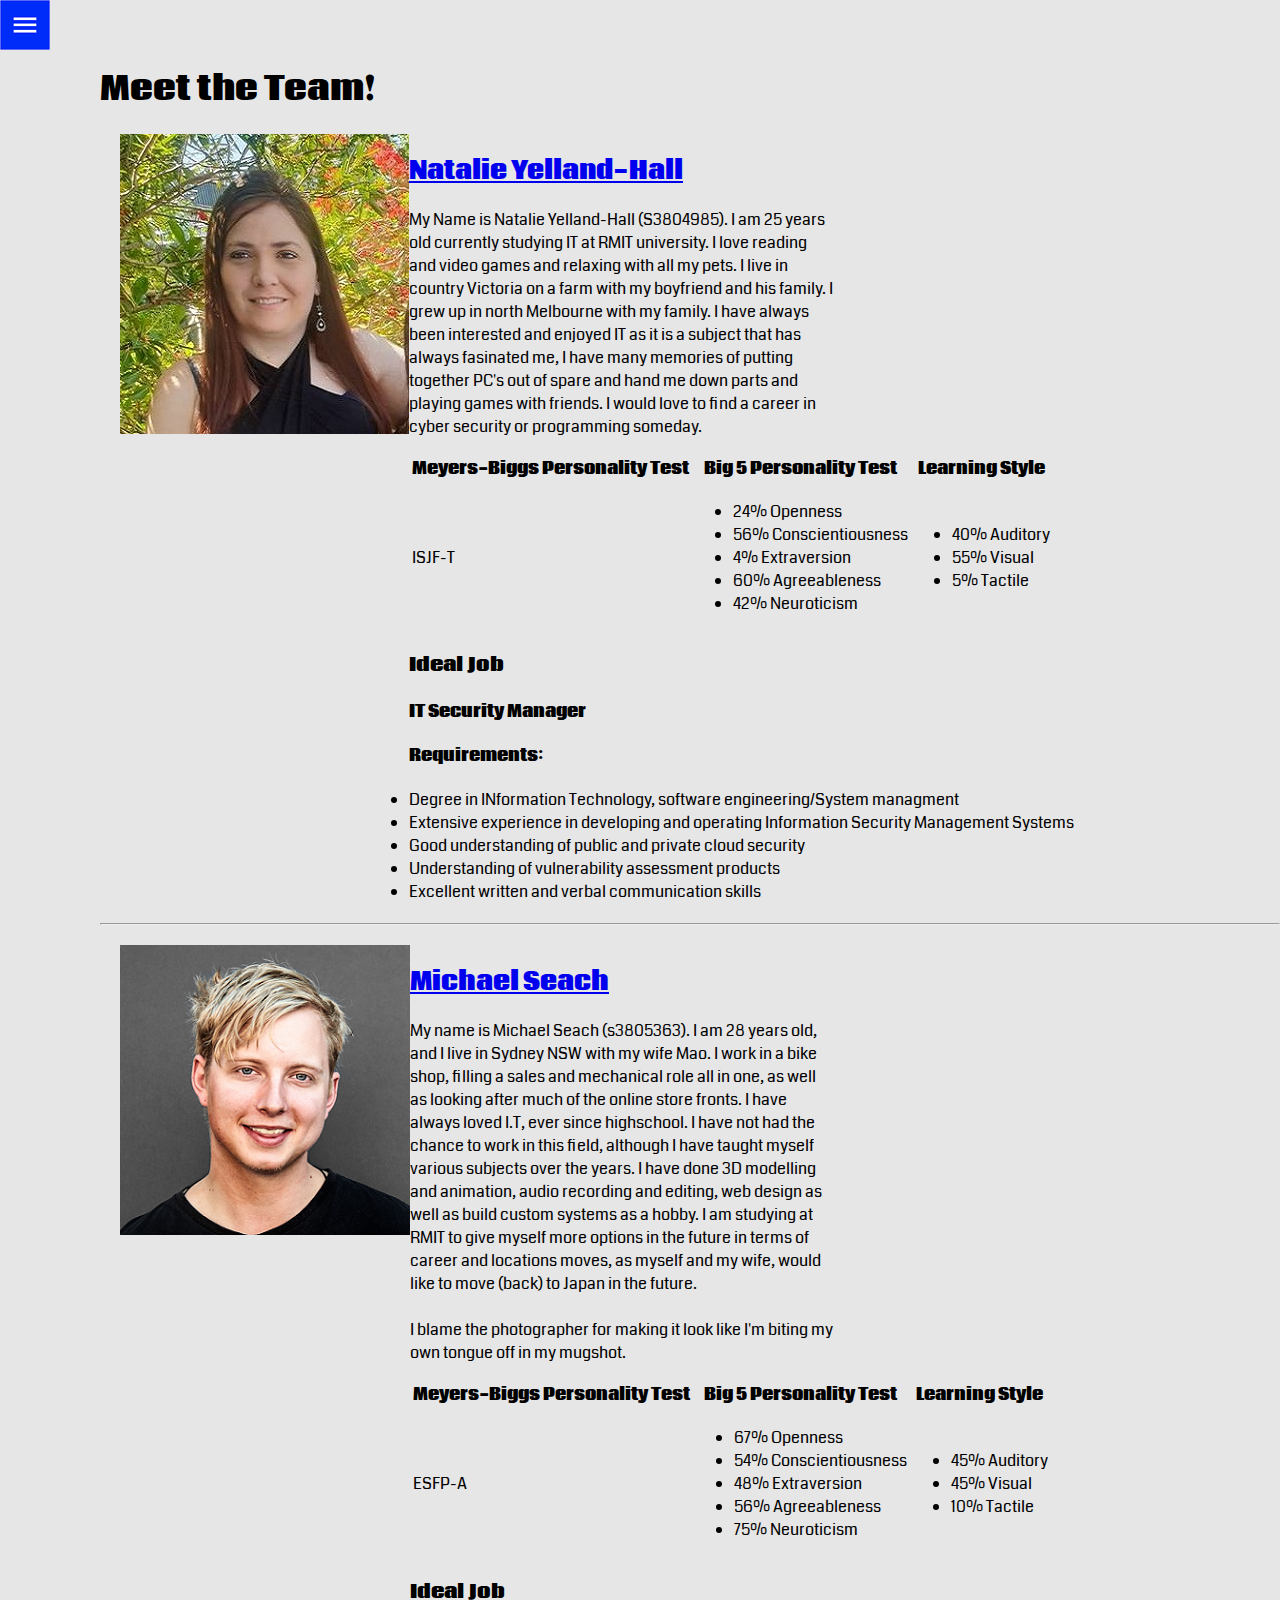
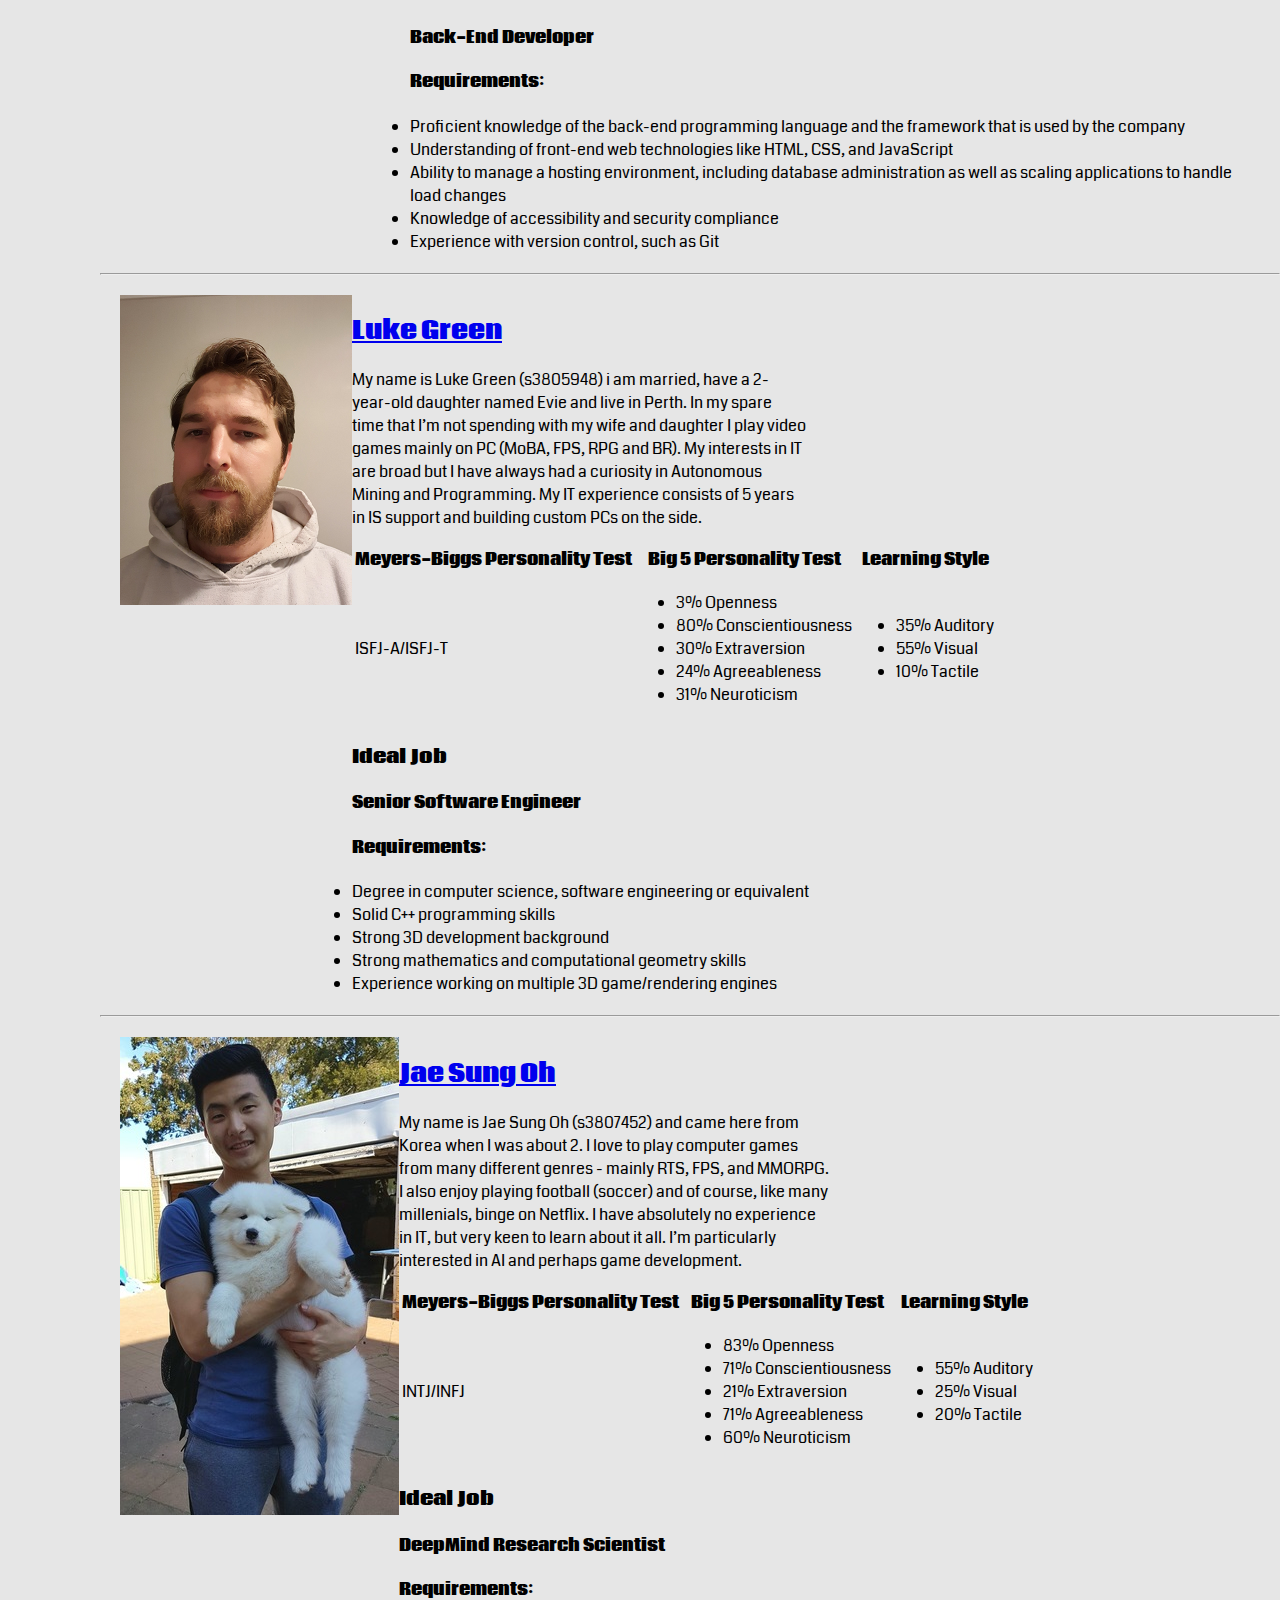
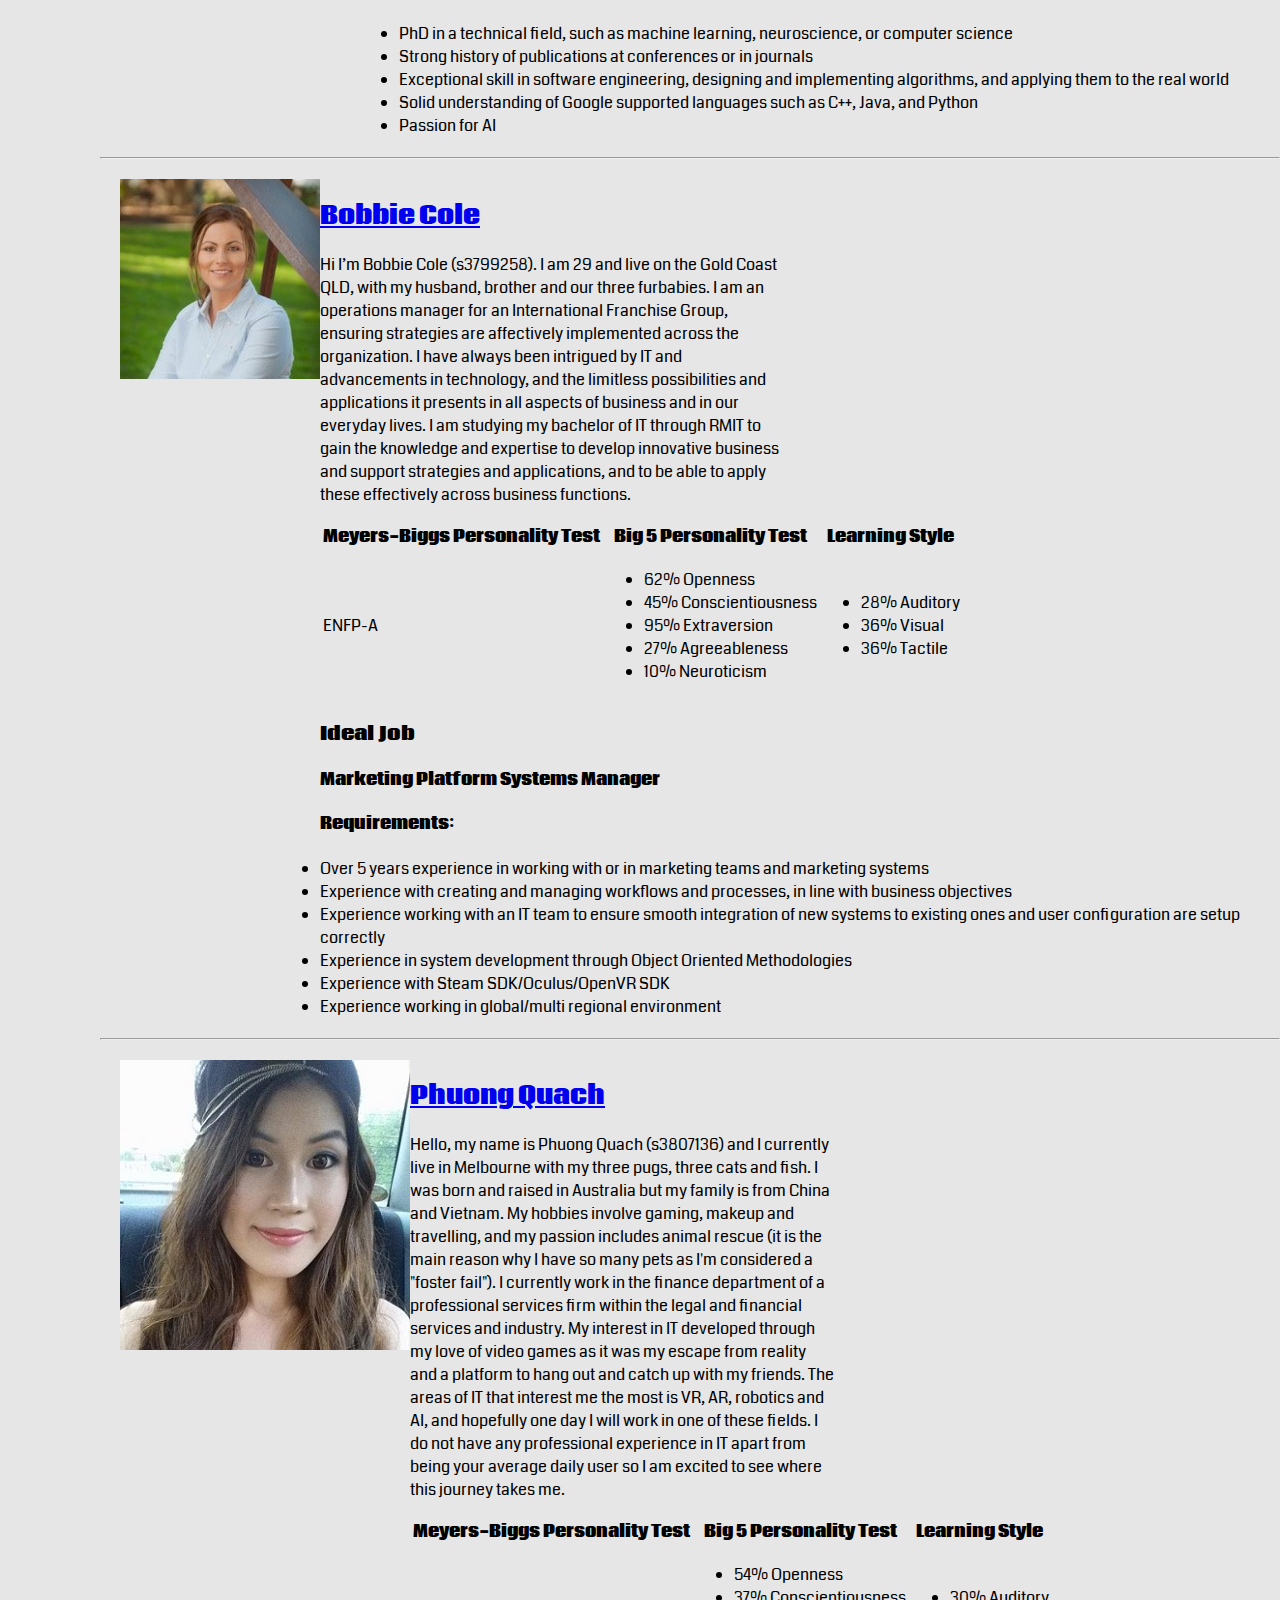
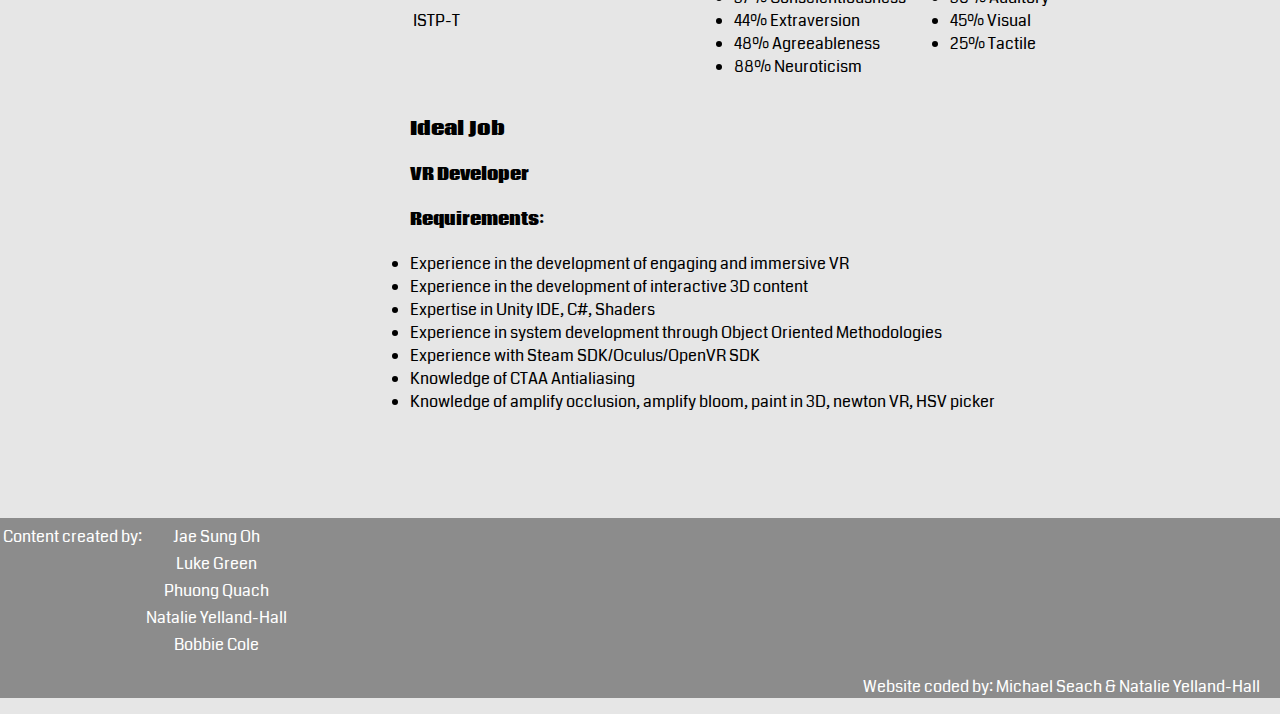
==== about.html @ 6aa6fb8b "Update about.html" ====
﻿<!DOCTYPE HTML>
<html lang="en-au">
<head>
<script src="rsc/script.js"></script>
<link rel="stylesheet" href="rsc/style.css">
<title>About Us</title>
</head>
<body>
<div id="mySidenav" class="sidenav"><!--NavBar-->
  <a href="javascript:void(0)" class="closebtn" onclick="closeNav()">&times;</a>
  <a href="index.html"><img src="img/home.png"></a>
  <a href="about.html">About Us</a>
  <a href="project_idea.html">Project Idea</a>
  <a href="personalitytest.html">Personalities</a>
  <a href="#">Contact</a>
</div>

<span onclick="openNav()" style="float: left"><img src="img/open.png" alt="menu button"></span>
<br>
<br>

<div style="margin-left:100px">
<h1 id="topHeading">Meet the Team!</h1>
<div class="aboutPeopleBox"> <!--Natalie-->
<div id="left">
<img src="img/natalie.png" alt="mugshot of a cactus">
</div>
<div id="right">
<h2 class="names"><a href="https://natalieyh.github.io/NatalieYH/">Natalie Yelland-Hall</a></h2>
<p class="aboutUs" style="width:50%">
My Name is Natalie Yelland-Hall (S3804985). I am 25 years old currently 
studying IT at RMIT university. I love reading and video games and
relaxing with all my pets. I live in country Victoria on a farm with my 
boyfriend and his family. I grew up in north Melbourne with my 
family. I have always been interested and enjoyed IT as it is a subject 
that has always fasinated me, I have many memories of putting 
together PC's out of spare and hand me down parts and playing games with 
friends. I would love to find a career in cyber security or
programming someday.
</p>
<table>
<tr>
<th>Meyers-Biggs Personality Test</th>
<th>Big 5 Personality Test</th>
<th>Learning Style</th>
</tr>
<tr>
<td>ISJF-T</td>
<td>
<ul>
<li>24% Openness</li>
<li>56% Conscientiousness</li>
<li>4% Extraversion</li>
<li>60% Agreeableness</li>
<li>42% Neuroticism</li>
</ul>
</td>
<td>
<ul>
<li>40% Auditory</li>
<li>55% Visual</li>
<li>5% Tactile</li>
</ul>
</td>
</tr>
</table>
<h3>Ideal Job</h3>
<h4>IT Security Manager</h3>
<h4>Requirements:</h4>
<li>Degree in INformation Technology, software engineering/System managment</li>
<li>Extensive experience in developing and operating Information Security Management Systems</li>
<li>Good understanding of public and private cloud security</li>
<li>Understanding of vulnerability assessment products</li>
<li>Excellent written and verbal communication skills</li>
</div>
</div>
<hr>
<div class="aboutPeopleBox"> <!--Michael-->
<div id="left">
<img src="img/michael.png" alt="mugshot of a cactus">
</div>
<div id="right">
<a href="https://cry515.github.io/">
<h2 class="names">Michael Seach</h2>
</a>
<p class="aboutUs" style="width:50%">
My name is Michael Seach (s3805363). I am 28 years old, and I live in Sydney NSW
with my wife Mao. I work in a bike shop, filling a sales and mechanical role all
in one, as well as looking after much of the online store fronts. I have always loved
I.T, ever since highschool. I have not had the chance to work in this field, although
I have taught myself various subjects over the years. I have done 3D modelling and 
animation, audio recording and editing, web design as well as build custom systems as
a hobby. I am studying at RMIT to give myself more options in the future in terms of 
career and locations moves, as myself and my wife, would like to move (back) to Japan
in the future.
<br>
<br>
I blame the photographer for making it look like I'm biting my own tongue off in my 
mugshot.
</p>
<table>
<tr>
<th>Meyers-Biggs Personality Test</th>
<th>Big 5 Personality Test</th>
<th>Learning Style</th>
</tr>
<tr>
<td>ESFP-A</td>
<td>
<ul>
<li>67% Openness</li>
<li>54% Conscientiousness</li>
<li>48% Extraversion</li>
<li>56% Agreeableness</li>
<li>75% Neuroticism</li>
</ul>
</td>
<td>
<ul>
<li>45% Auditory</li>
<li>45% Visual</li>
<li>10% Tactile</li>
</ul>
</td>
</tr>
</table>
<h3>Ideal Job</h3>
<h4>Back-End Developer</h3>
<h4>Requirements:</h4>
<li>Proficient knowledge of the back-end programming language and the framework that is used by the company</li>
<li>Understanding of front-end web technologies like HTML, CSS, and JavaScript</li>
<li>Ability to manage a hosting environment, including database administration as well as scaling applications to handle load changes</li>
<li>Knowledge of accessibility and security compliance</li>
<li>Experience with version control, such as Git</li>
</div>
</div>
<hr>
<div class="aboutPeopleBox"> <!--Luke-->
<div id="left">
<img src="img/luke.png" alt="mugshot of a cactus">
</div>
<div id="right">
<a href="https://lukegreen88.github.io/A1/">
<h2 class="names">Luke Green</h2>
</a>
<p class="aboutUs" style="width:50%">
My name is Luke Green (s3805948) i am married, have a 2-year-old daughter named Evie and live in Perth. 
In my spare time that I’m not spending with my wife and daughter I play video games mainly on PC (MoBA, FPS, RPG and BR).
My interests in IT are broad but I have always had a curiosity in Autonomous Mining and Programming. 
My IT experience consists of 5 years in IS support and building custom PCs on the side.

</p>
<table>
<tr>
<th>Meyers-Biggs Personality Test</th>
<th>Big 5 Personality Test</th>
<th>Learning Style</th>
</tr>
<tr>
<td>ISFJ-A/ISFJ-T</td>
<td>
<ul>
<li>3% Openness</li>
<li>80% Conscientiousness</li>
<li>30% Extraversion</li>
<li>24% Agreeableness</li>
<li>31% Neuroticism</li>
</ul>
</td>
<td>
<ul>
<li>35% Auditory</li>
<li>55% Visual</li>
<li>10% Tactile</li>
</ul>
</td>
</tr>
</table>
<h3>Ideal Job</h3>
<h4>Senior Software Engineer</h3>
<h4>Requirements:</h4>
<li>Degree in computer science, software engineering or equivalent</li>
<li>Solid C++ programming skills</li>
<li>Strong 3D development background</li>
<li>Strong mathematics and computational geometry skills</li>
<li>Experience working on multiple 3D game/rendering engines</li>
</div>
</div>
<hr>
<div class="aboutPeopleBox"><!--Jae -->
<div id="left">
<img src="img/jae.jpg" alt="mugshot of a Jae">
</div>
<div id="right">
<a href="https://doloresanalysis.github.io/demoassignment1/#">
<h2 class="names">Jae Sung Oh</h2>
</a>
<p class="aboutUs" style="width:50%">
My name is Jae Sung Oh (s3807452) and came here from Korea when I was about 2. 
I love to play computer games from many different genres - mainly RTS, FPS, and MMORPG.
I also enjoy playing football (soccer) and of course, like many millenials, binge on Netflix. 
I have absolutely no experience in IT, but very keen to learn about it all. 
I’m particularly interested in AI and perhaps game development. 
</p>
<table>
<tr>
<th>Meyers-Biggs Personality Test</th>
<th>Big 5 Personality Test</th>
<th>Learning Style</th>
</tr>
<tr>
<td>INTJ/INFJ</td>
<td>
<ul>
<li>83% Openness</li>
<li>71% Conscientiousness</li>
<li>21% Extraversion</li>
<li>71% Agreeableness</li>
<li>60% Neuroticism</li>
</ul>
</td>
<td>
<ul>
<li>55% Auditory</li>
<li>25% Visual</li>
<li>20% Tactile</li>
</ul>
</td>
</tr>
</table>
<h3>Ideal Job</h3>
<h4>DeepMind Research Scientist </h3>
<h4>Requirements:</h4>
<li>PhD in a technical field, such as machine learning, neuroscience, or computer science</li>
<li>Strong history of publications at conferences or in journals</li>
<li>Exceptional skill in software engineering, designing and implementing algorithms, and applying them to the real world</li>
<li>Solid understanding of Google supported languages such as C++, Java, and Python</li>
<li>Passion for AI</li>
</div>
</div>
<hr>
<div class="aboutPeopleBox"> <!--Bobbie -->
<div id="left">
<img src="img/Bobbie.jpg" alt="mugshot of a Bobbie">
</div>
<div id="right">
<a href="https://bobbiecole.github.io/Bobbie-Cole/">
<h2 class="names">Bobbie Cole</h2>
</a>
<p class="aboutUs" style="width:50%">
Hi I’m Bobbie Cole (s3799258). I am 29 and live on the Gold Coast QLD, with my husband,
 brother and our three furbabies. I am an operations manager for an International Franchise Group, 
 ensuring strategies are affectively implemented across the organization. I have always been 
 intrigued by IT and advancements in technology, and the limitless possibilities and applications 
 it presents in all aspects of business and in our everyday lives. I am studying my bachelor of 
 IT through RMIT to gain the knowledge and expertise to develop innovative business and support 
 strategies and applications, and to be able to apply these effectively across business functions. 
</p>
<table>
<tr>
<th>Meyers-Biggs Personality Test</th>
<th>Big 5 Personality Test</th>
<th>Learning Style</th>
</tr>
<tr>
<td>ENFP-A</td>
<td>
<ul>
<li>62% Openness</li>
<li>45% Conscientiousness</li>
<li>95% Extraversion</li>
<li>27% Agreeableness</li>
<li>10% Neuroticism</li>
</ul>
</td>
<td>
<ul>
<li>28% Auditory</li>
<li>36% Visual</li>
<li>36% Tactile</li>
</ul>
</td>
</tr>
</table>
<h3>Ideal Job</h3>
<h4>Marketing Platform Systems Manager</h3>
<h4>Requirements:</h4>
<li>Over 5 years experience in working with or in marketing teams and marketing systems </li>
<li>Experience with creating and managing workflows and processes, in line with business objectives </li>
<li>Experience working with an IT team to ensure smooth integration of new systems to existing ones and user configuration are setup correctly </li>
<li>Experience in system development through Object Oriented Methodologies</li>
<li>Experience with Steam SDK/Oculus/OpenVR SDK</li>
<li>Experience working in global/multi regional environment </li>
</div>
</div>
<hr>
<div class="aboutPeopleBox"><!--Pug-->
<div id="left">
<img src="img/phuong.jpg" alt="picture of Phuong">
</div>
<div id="right">
<a href="https://pugatron.github.io/MyWebsite/#about">
<h2 class="names">Phuong Quach</h2>
</a>
<p class="aboutUs" style="width:50%">
Hello, my name is Phuong Quach (s3807136) and I currently live in Melbourne with my three pugs, three cats and fish.
I was born and raised in Australia but my family is from China and Vietnam.
My hobbies involve gaming, makeup and travelling, and my passion includes animal rescue (it is the main reason why I have so many pets as I'm considered a "foster fail").
I currently work in the finance department of a professional services firm within the legal and financial services and industry. 
My interest in IT developed through my love of video games as it was my escape from reality and a platform to hang out and catch up with my friends. 
The areas of IT that interest me the most is VR, AR, robotics and AI, and hopefully one day I will work in one of these fields. 
I do not have any professional experience in IT apart from being your average daily user so I am excited to see where this journey takes me.  
</p>
<table>
<tr>
<th>Meyers-Biggs Personality Test</th>
<th>Big 5 Personality Test</th>
<th>Learning Style</th>
</tr>
<tr>
<td>ISTP-T</td>
<td>
<ul>
<li>54% Openness</li>
<li>37% Conscientiousness</li>
<li>44% Extraversion</li>
<li>48% Agreeableness</li>
<li>88% Neuroticism</li>
</ul>
</td>
<td>
<ul>
<li>30% Auditory</li>
<li>45% Visual</li>
<li>25% Tactile</li>
</ul>
</td>
</tr>
</table>
<h3>Ideal Job</h3>
<h4>VR Developer </h3>
<h4>Requirements:</h4>
<li>Experience in the development of engaging and immersive VR</li>
<li>Experience in the development of interactive 3D content</li>
<li>Expertise in Unity IDE, C#, Shaders</li>
<li>Experience in system development through Object Oriented Methodologies</li>
<li>Experience with Steam SDK/Oculus/OpenVR SDK</li>
<li>Knowledge of CTAA Antialiasing</li>
<li>Knowledge of amplify occlusion, amplify bloom, paint in 3D, newton VR, HSV picker</li>
</div>
</div>
</div>
<br>
<br>
<br>
<div id="footer">
<p id="footerContent" style="margin-left:20px">
<table>
<th>
</th>
<th>
</th>
<tr>
<td>
Content created by:
</td>
<td>
Jae Sung Oh
</td>
<tr>
<td>
</td>
<td>
Luke Green
</td>
</tr>
<tr>
<td>
</td>
<td>
Phuong Quach
</td>
</tr>
<tr>
<td>
</td>
<td>
Natalie Yelland-Hall
</td>
</tr>
<tr>
<td>
</td>
<td>
Bobbie Cole
</td>
</tr>
</table>
<p id="footerCode" style="margin-right:20px">
Website coded by: Michael Seach & Natalie Yelland-Hall
<p>
</div>
</body>
</html>
---- rsc/style.css ----
@import url("https://fonts.googleapis.com/css?family=Coda");

html {
  scroll-behavior: smooth;
}
.sidenav {
  height: 100%; 
  width: 0;
  position: fixed; 
  z-index: 1; 
  top: 0; 
  left: 0;
  background-color: #111; 
  overflow-x: hidden; 
  padding-top: 60px; 
  transition: 0.5s; 
}

.sidenav a {
  padding: 8px 8px 8px 32px;
  text-decoration: none;
  font-size: 25px;
  color: #818181;
  display: block;
  transition: 0.3s;
}

.sidenav a:hover {
  color: #f1f1f1;
}

.sidenav .closebtn {
  position: absolute;
  top: 0;
  right: 25px;
  font-size: 36px;
  margin-left: 50px;
}
 body {
	 background-color: #e6e6e6;
	 margin:0;
	
 }
 
 div.gallery {
  margin: 10px;
  border: 1px solid #ccc;
  float: left;
  width: 200px;
}

div.gallery:hover {
  border: 1px solid #777;
}

div.gallery img {
  width: 100%;
  height: auto;
}

div.desc {
  padding: 15px;
  text-align: center;
}

#main {
	margin-left:20px;
}

.aboutPeopleBox {
	display: flex;
	margin:20px;
}

#left {
	flex: 1;
}

#right {
	flex: 65%;
}

.collapsible {
  background-color: #eee;
  color: #444;
  cursor: pointer;
  padding: 18px;
  width: 100%;
  border: none;
  text-align: left;
  outline: none;
  font-size: 15px;
}

.active, .collapsible:hover {
  background-color: #ccc;
}

.content {
  padding: 0 18px;
  display: none;
  overflow: hidden;
  background-color: #f1f1f1;
}

.personalityBox {
	display: flex;
	margin:20px;
}

body {
	font-family: 'Coda';
}

#footer {
	position: bottom;
   left: 0;
   bottom: 0;
   width: 100%;
   background-color: #8c8c8c;
   color: white;
   text-align: center;
}

#footerCode {
	text-align: right;
	margin-right: 50px;
}
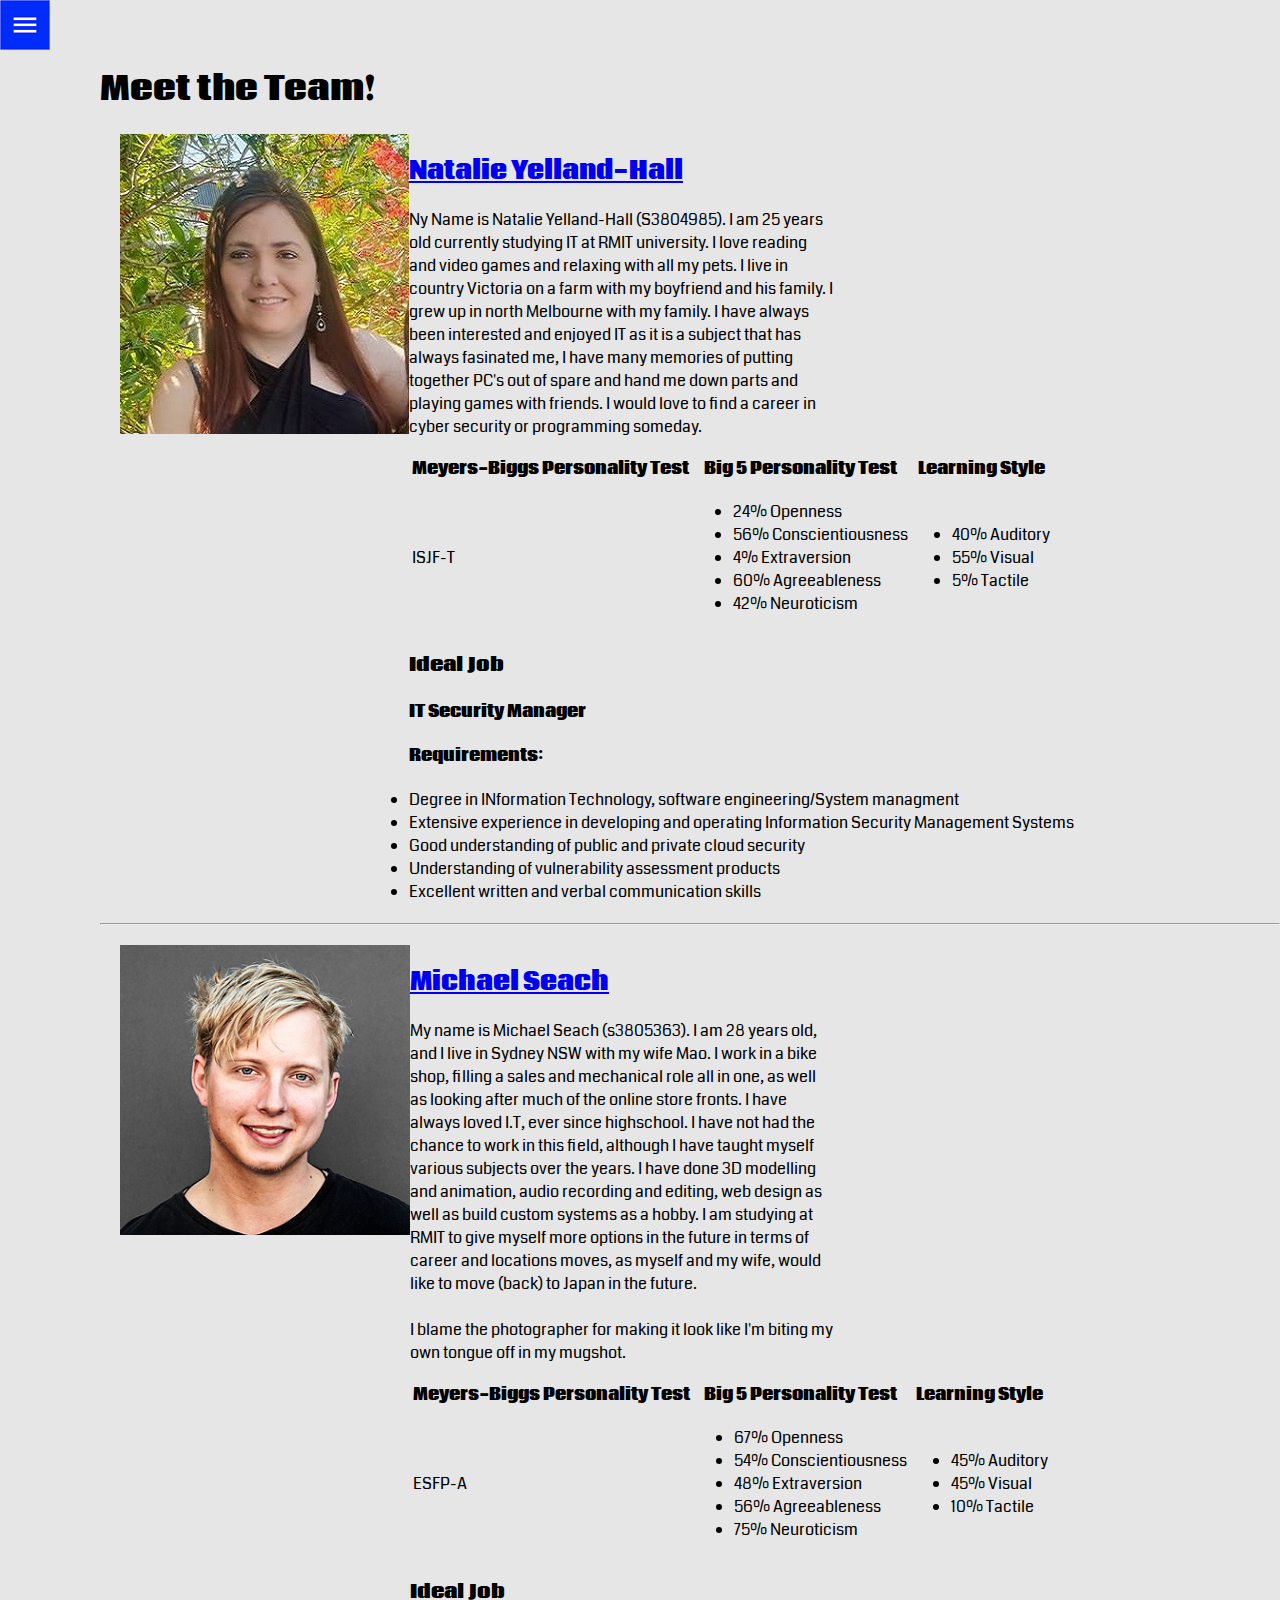
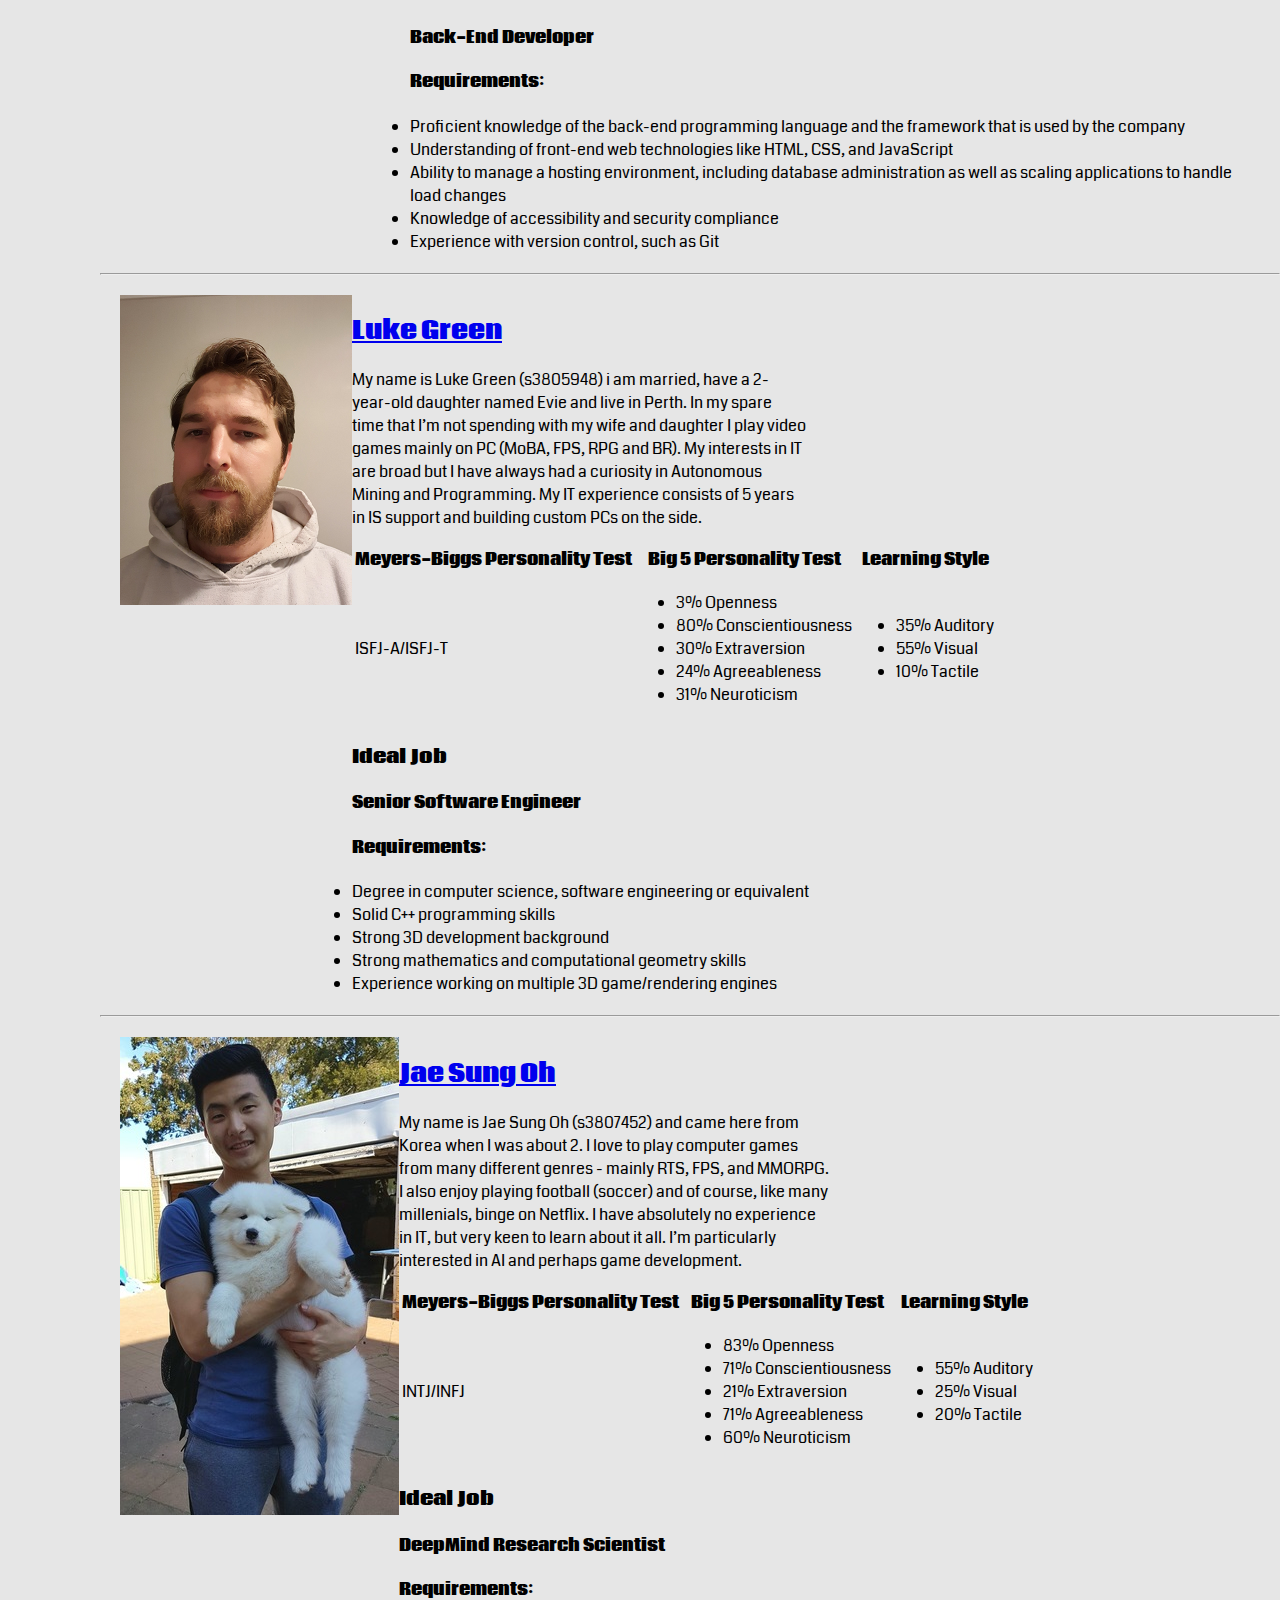
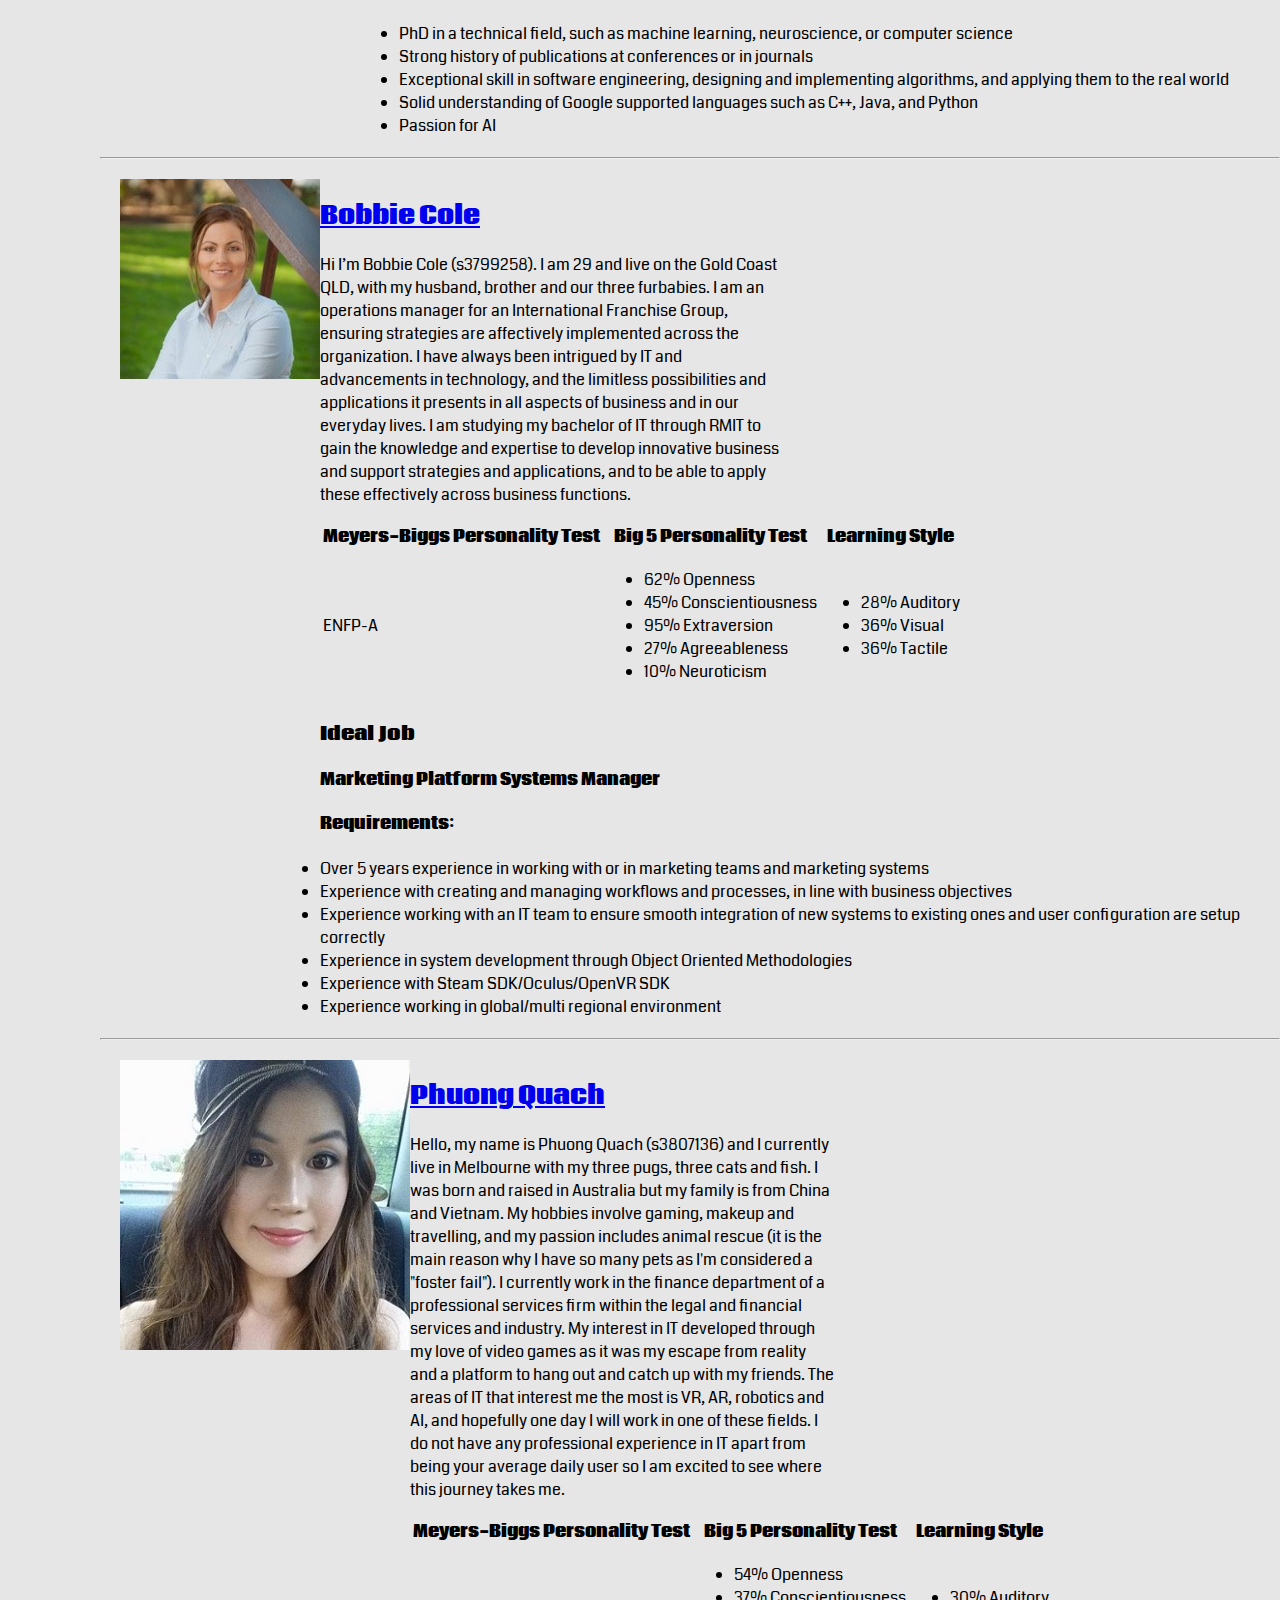
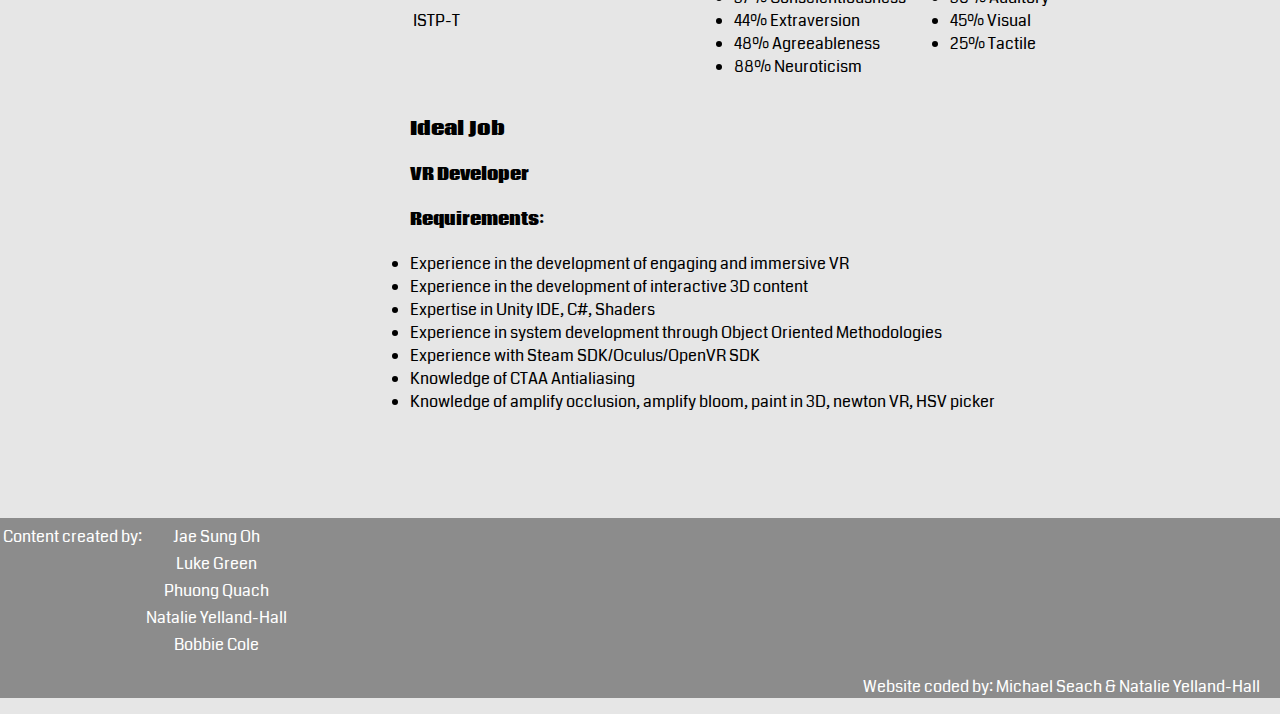
==== commit 434fdff7: "Added nats site to the links" ====
--- a/about.html
+++ b/about.html
@@ -28,7 +28,7 @@
 <div id="right">
 <h2 class="names"><a href="https://natalieyh.github.io/NatalieYH/">Natalie Yelland-Hall</a></h2>
 <p class="aboutUs" style="width:50%">
-My Name is Natalie Yelland-Hall (S3804985). I am 25 years old currently 
+Ny Name is Natalie Yelland-Hall (S3804985). I am 25 years old currently 
 studying IT at RMIT university. I love reading and video games and
 relaxing with all my pets. I live in country Victoria on a farm with my 
 boyfriend and his family. I grew up in north Melbourne with my 
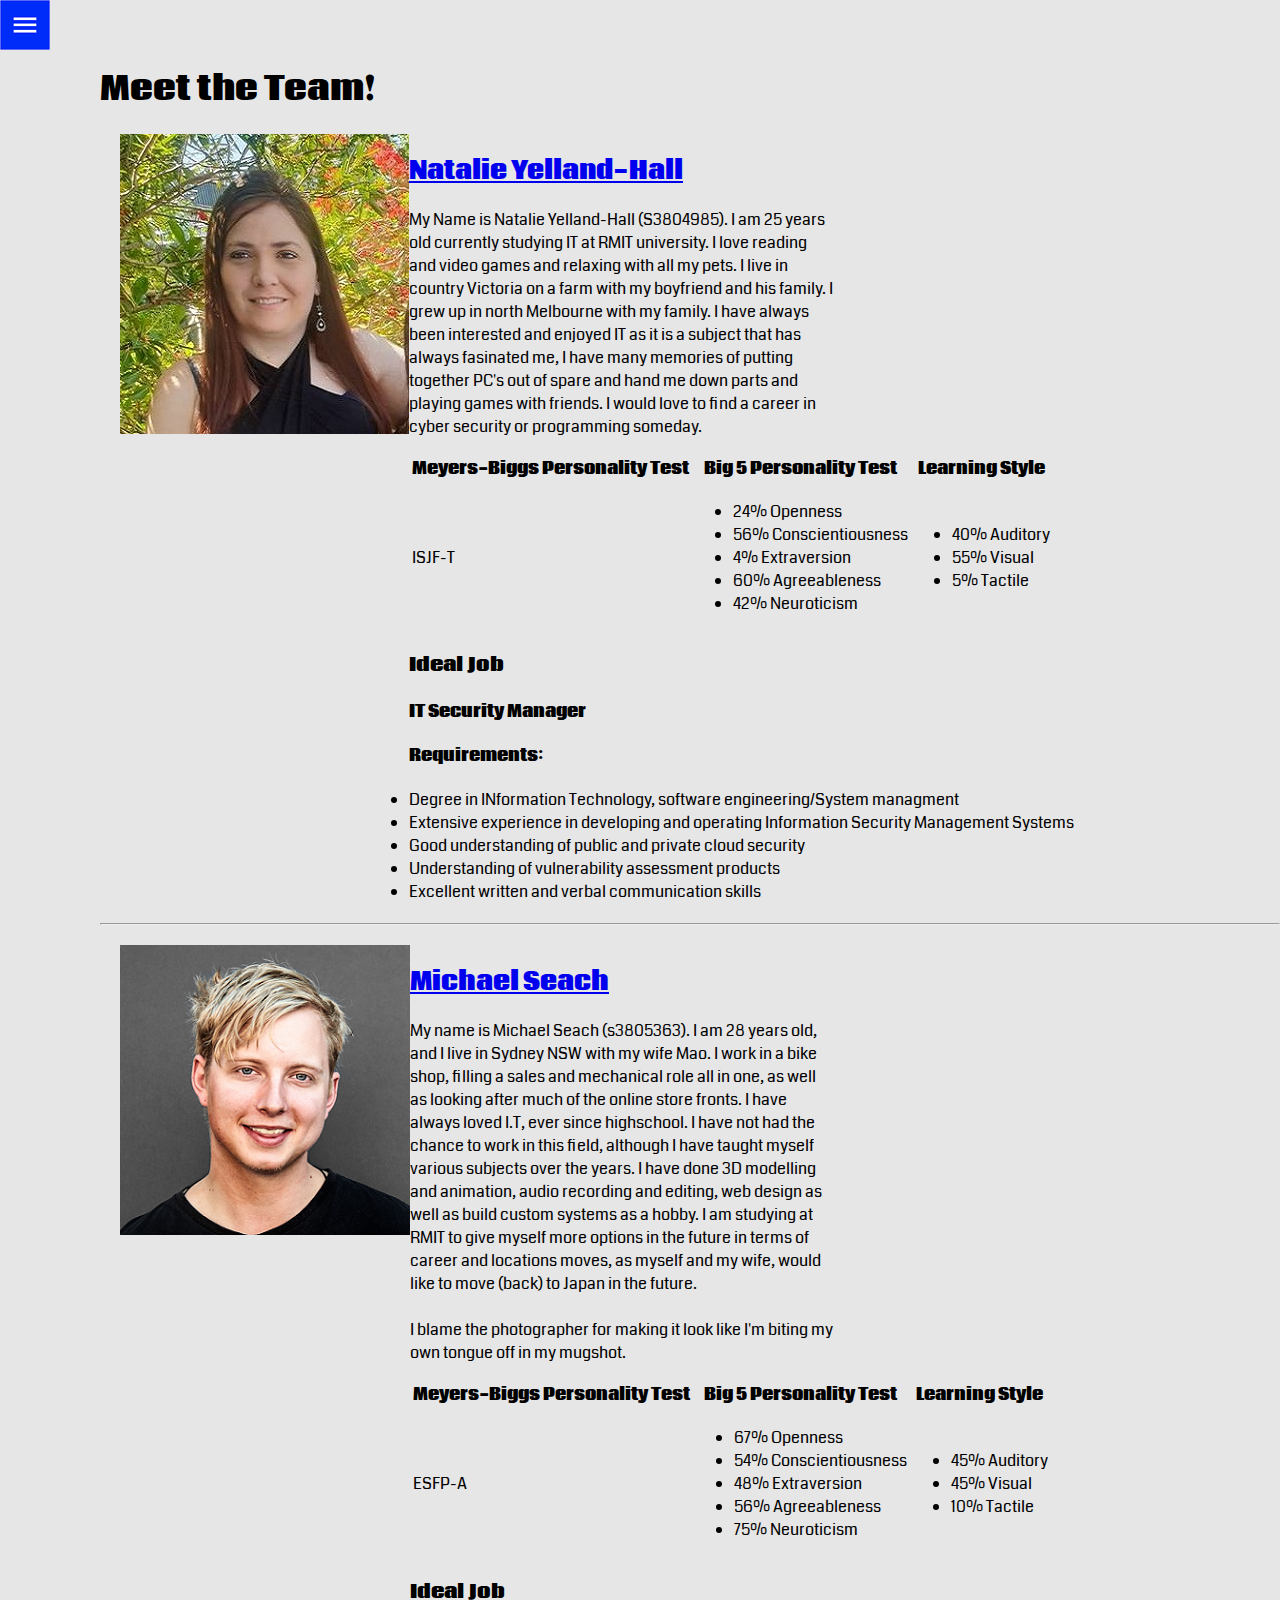
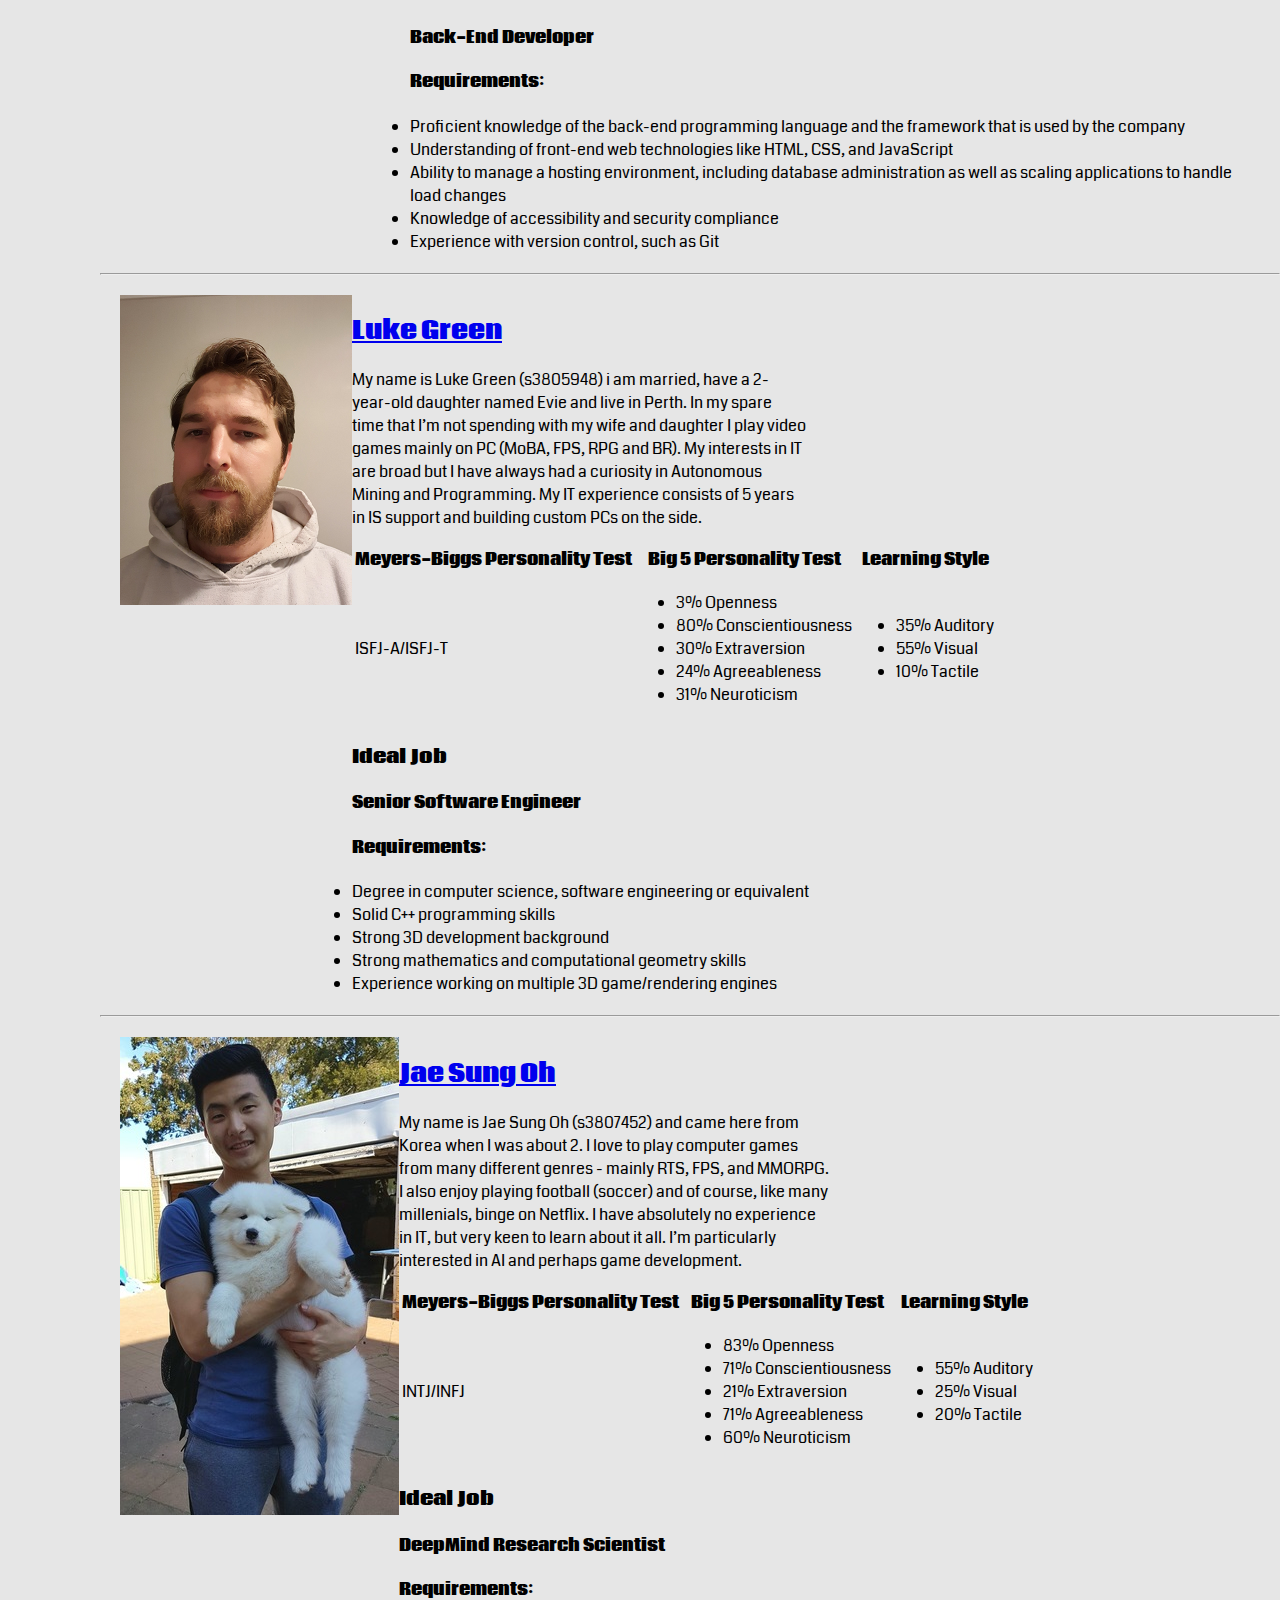
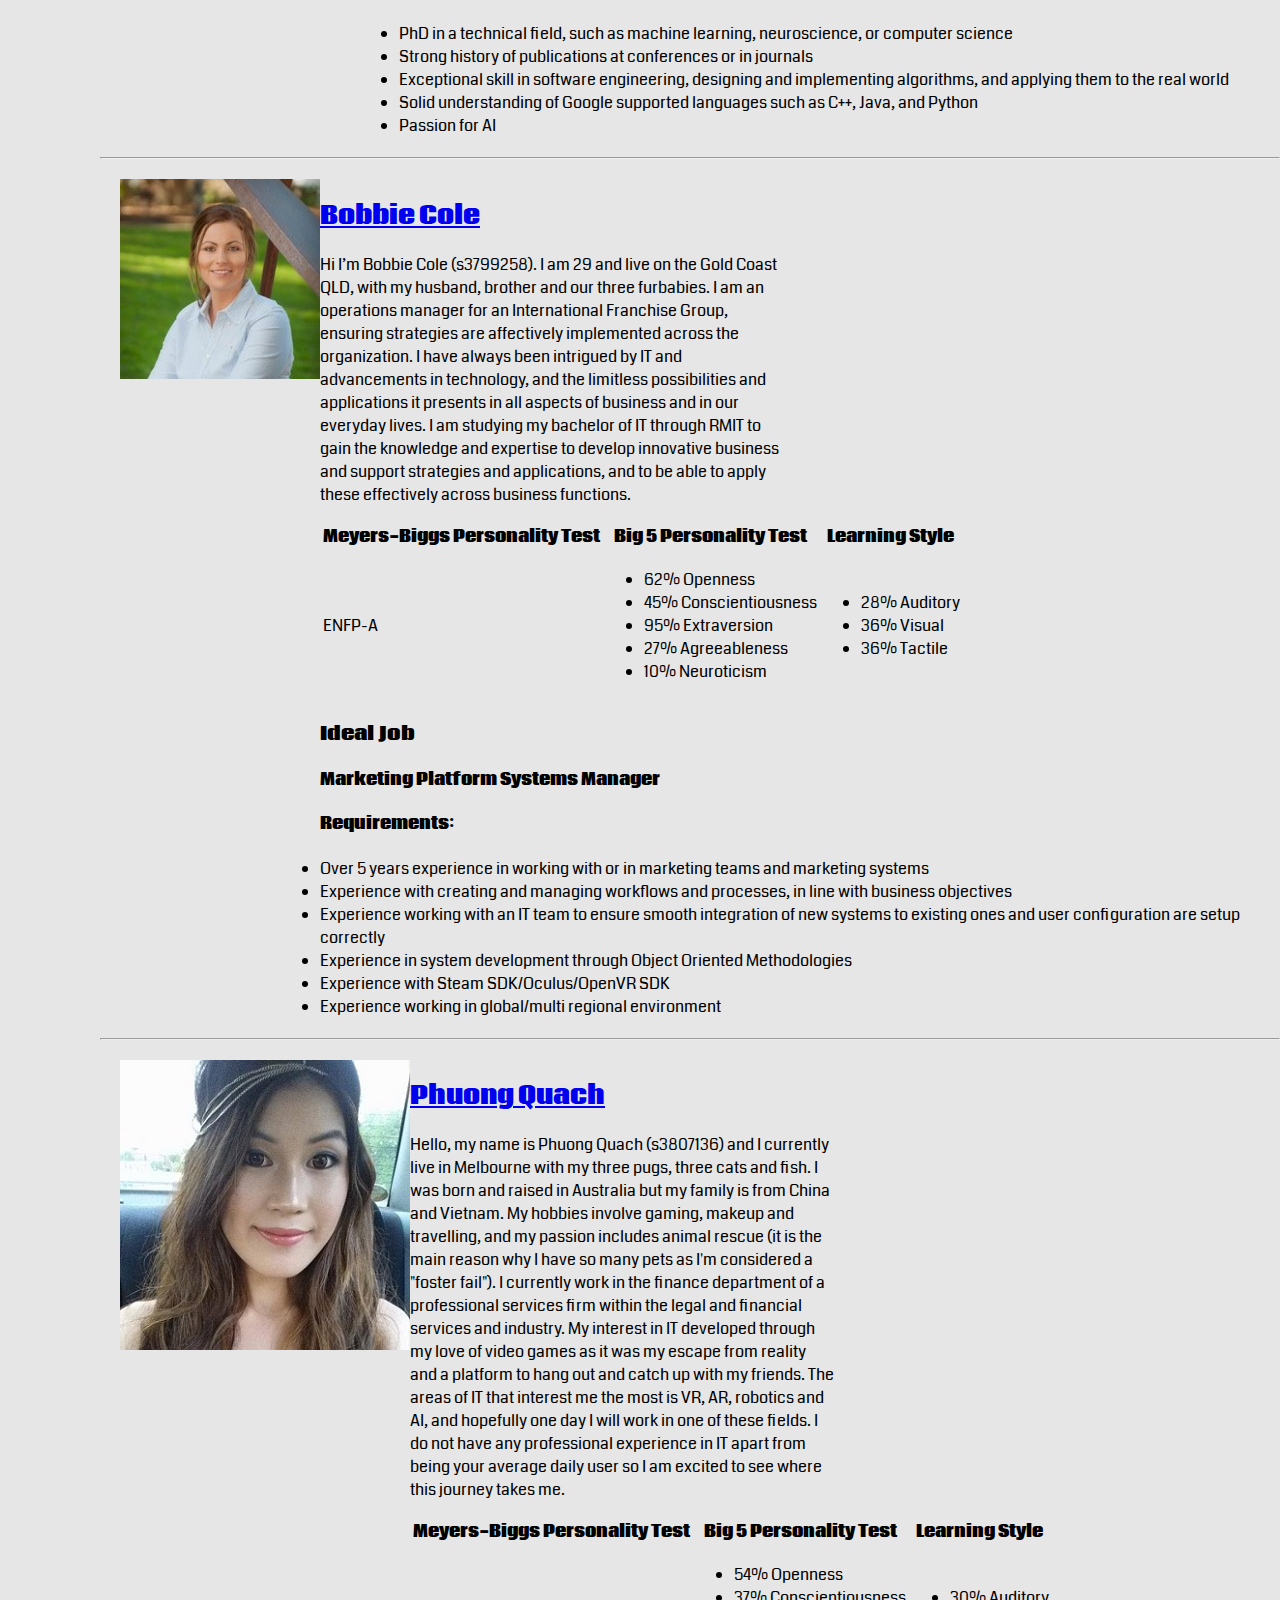
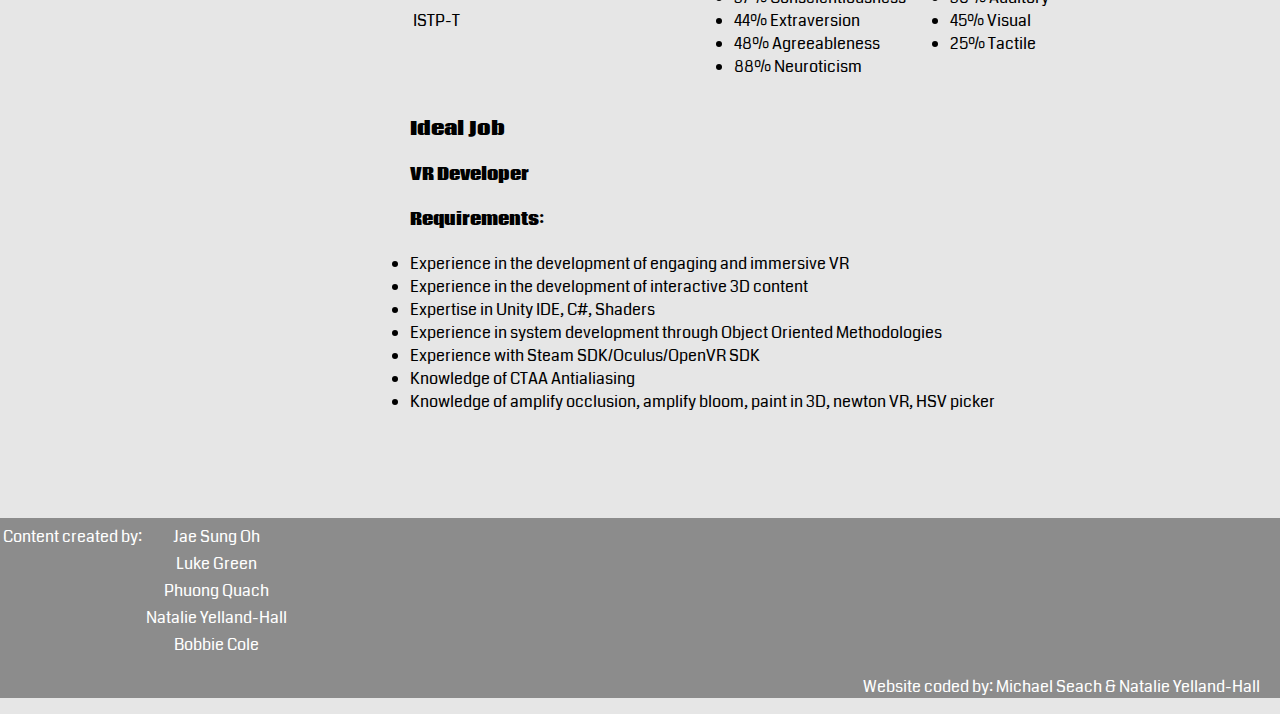
==== commit 121115d4: "Merge branch 'master' of https://github.com/syntechnologies/syntechnologies.github.io" ====
--- a/about.html
+++ b/about.html
@@ -28,7 +28,7 @@
 <div id="right">
 <h2 class="names"><a href="https://natalieyh.github.io/NatalieYH/">Natalie Yelland-Hall</a></h2>
 <p class="aboutUs" style="width:50%">
-Ny Name is Natalie Yelland-Hall (S3804985). I am 25 years old currently 
+My Name is Natalie Yelland-Hall (S3804985). I am 25 years old currently 
 studying IT at RMIT university. I love reading and video games and
 relaxing with all my pets. I live in country Victoria on a farm with my 
 boyfriend and his family. I grew up in north Melbourne with my 
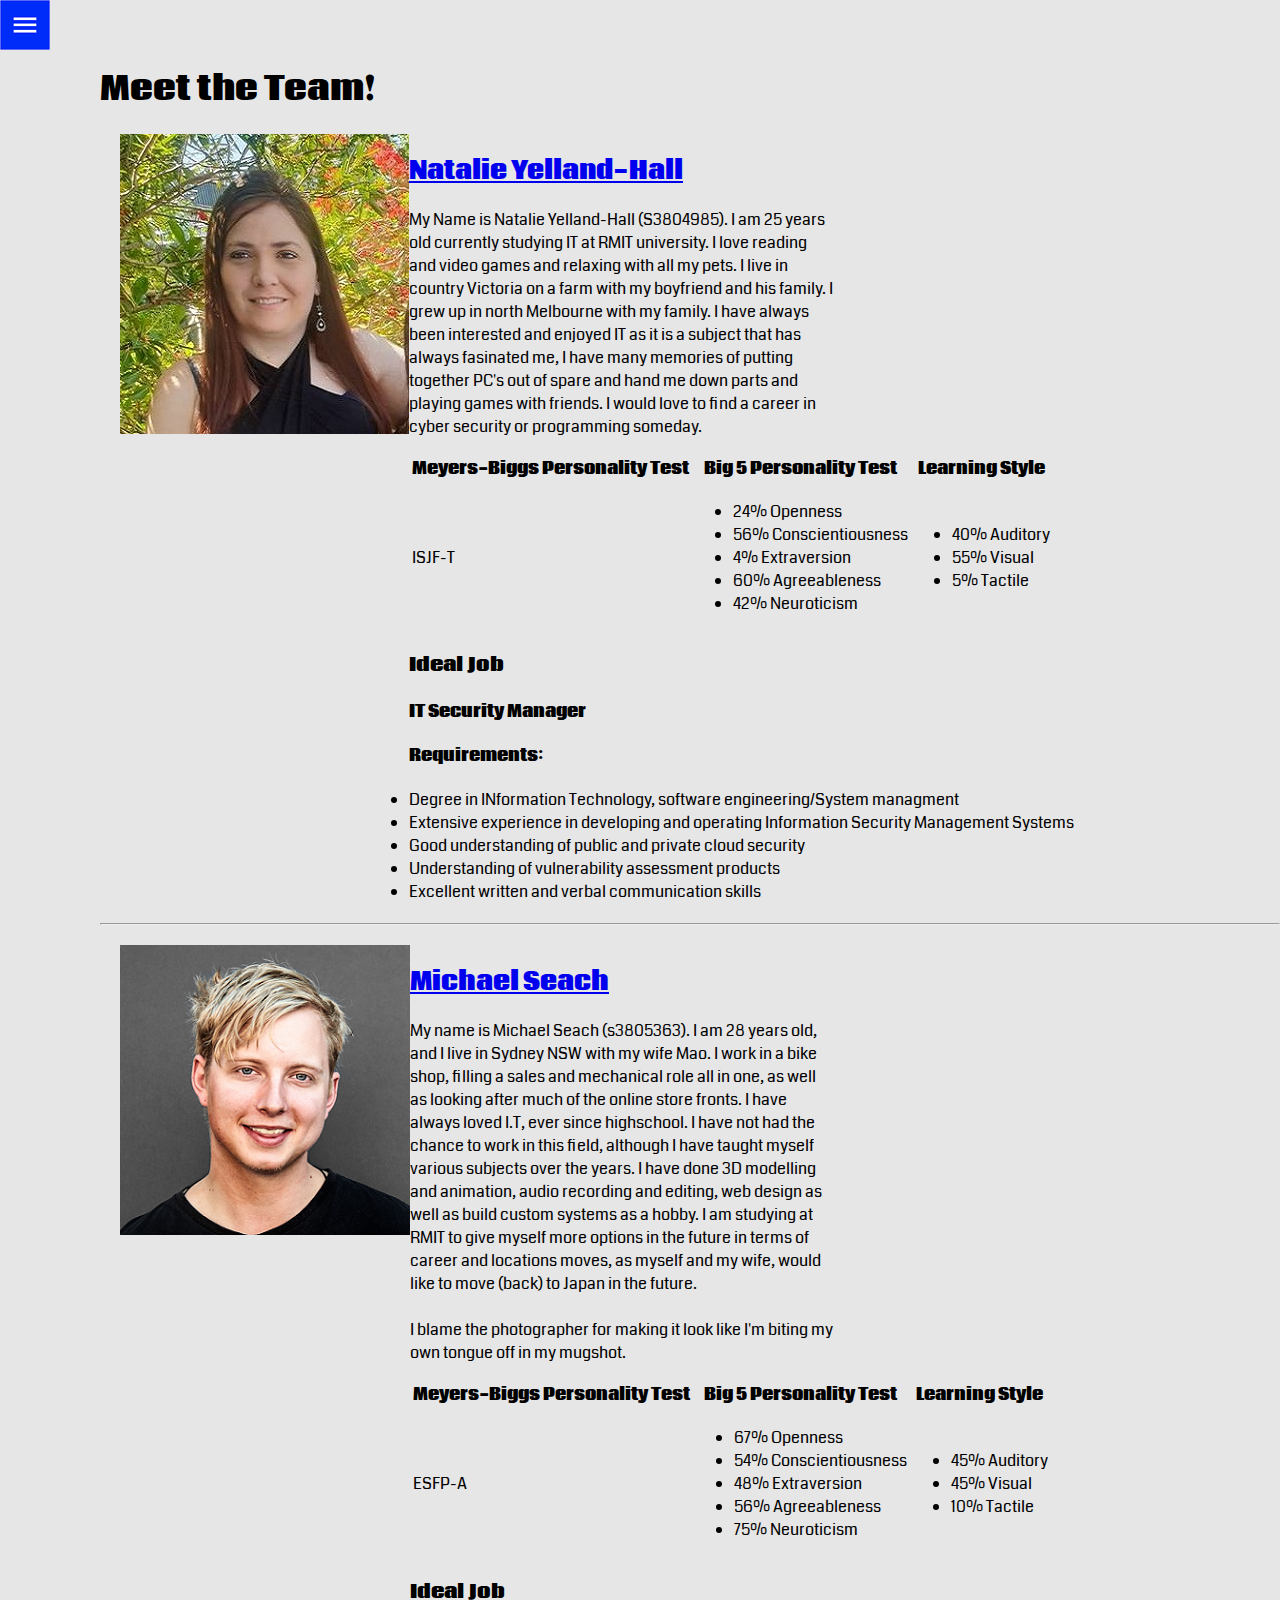
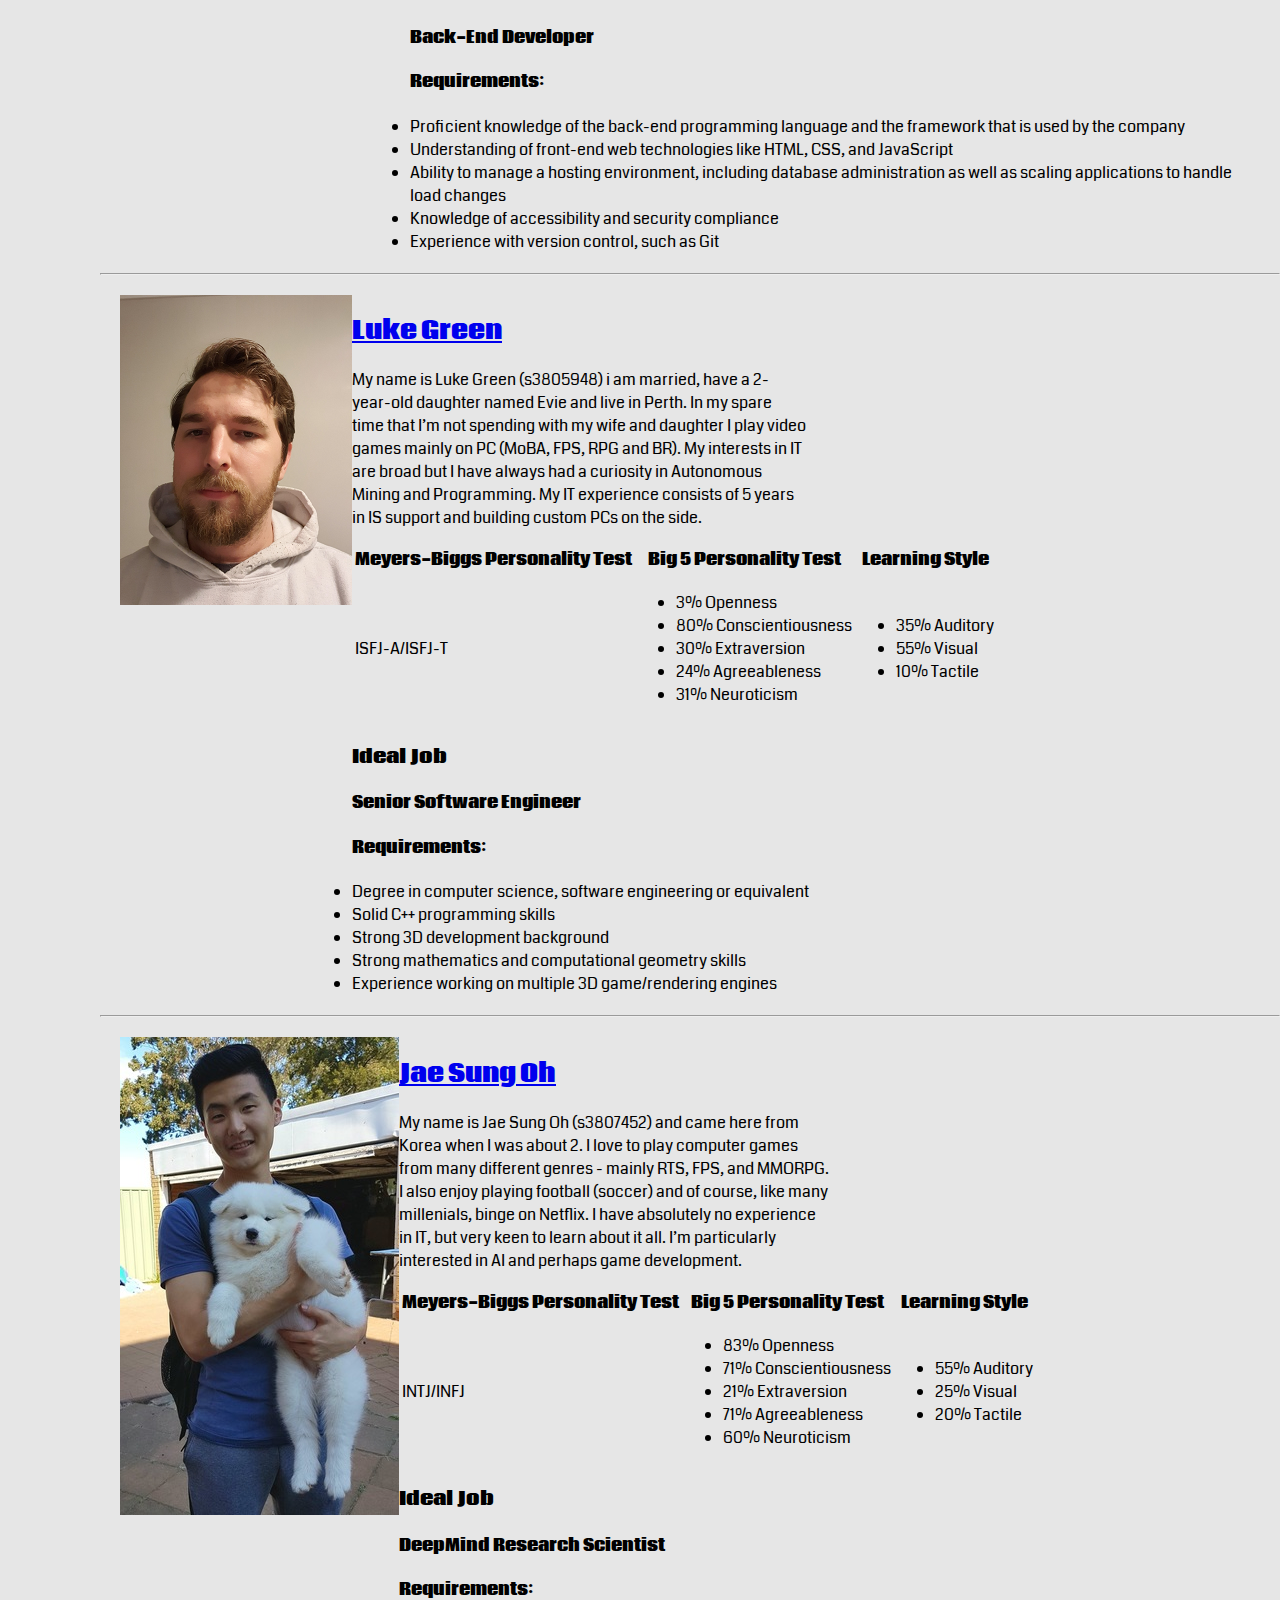
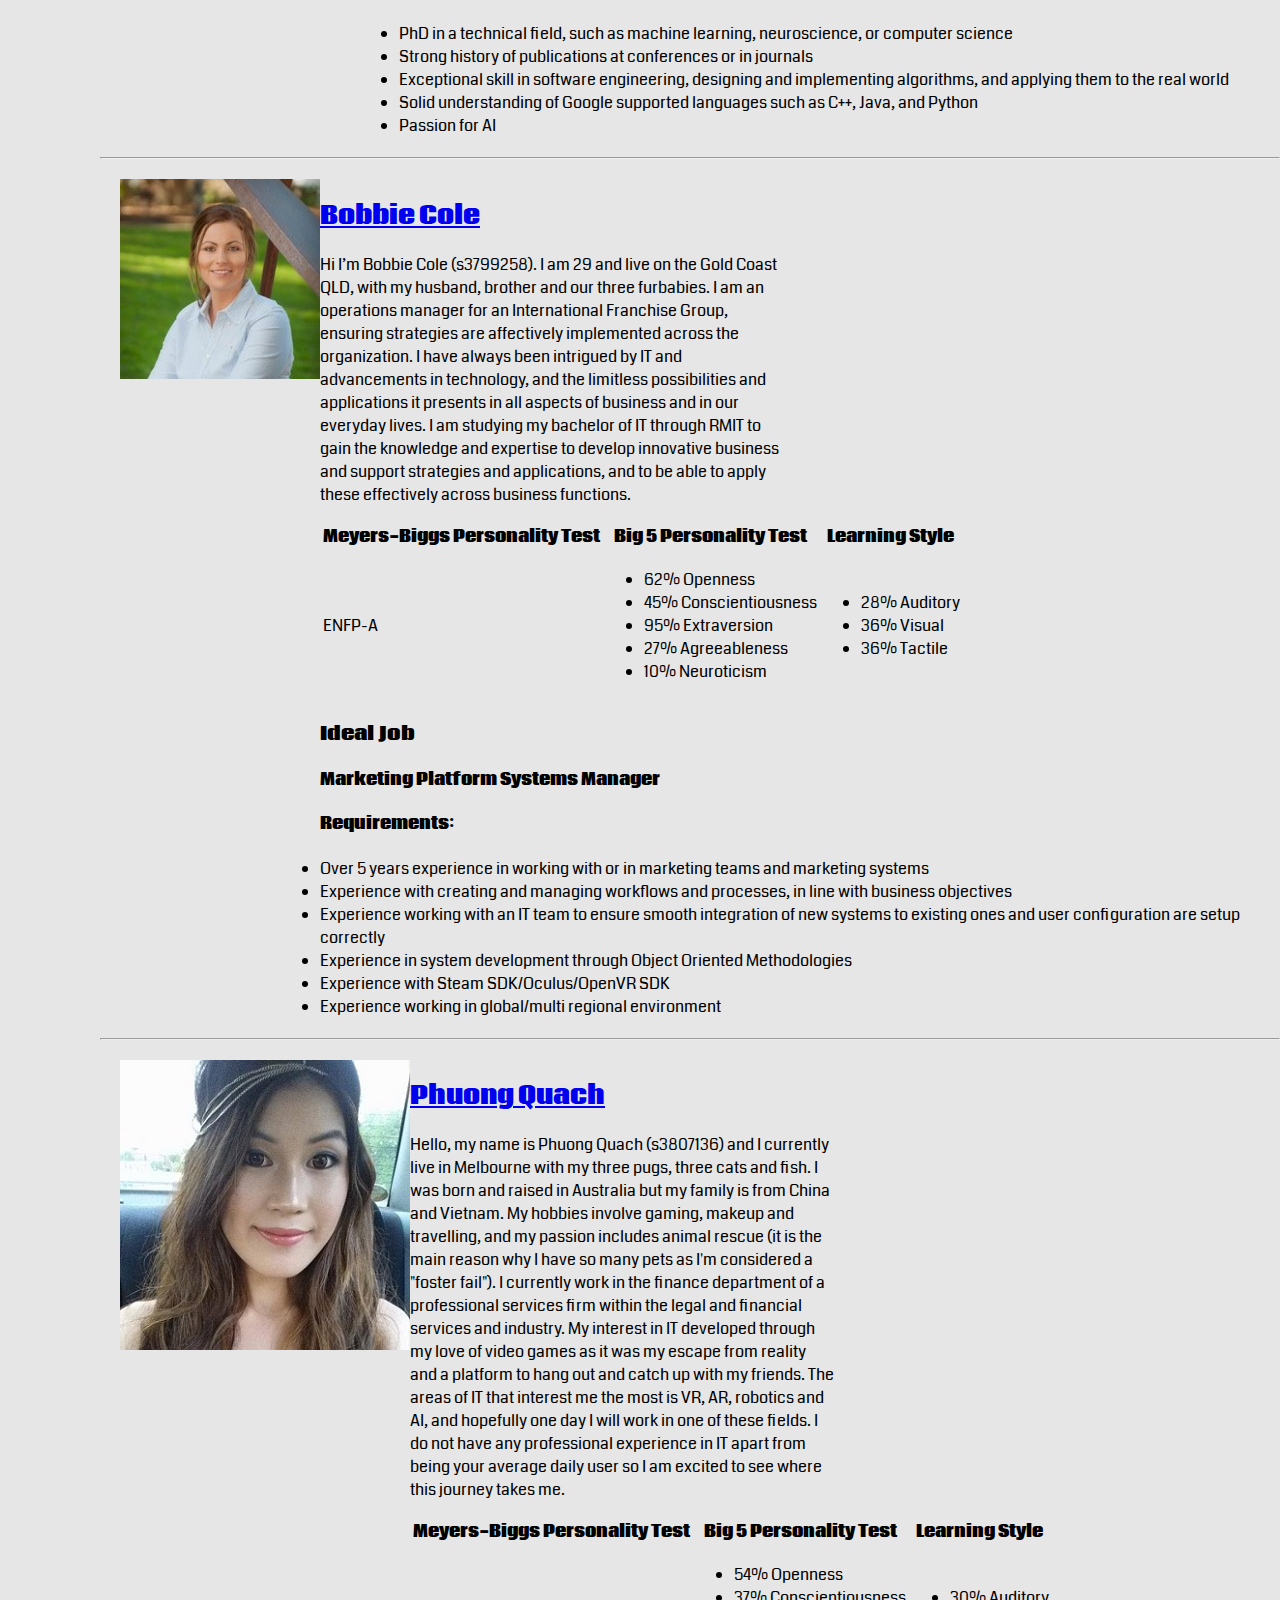
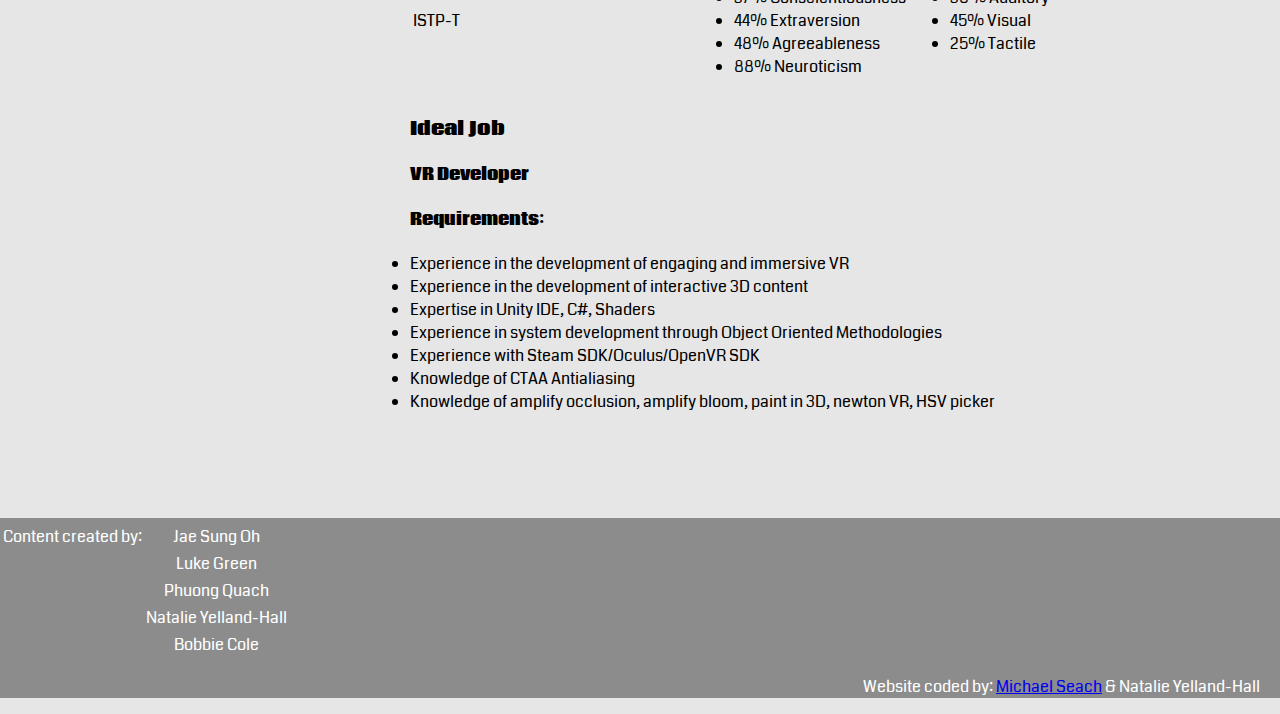
==== commit 8538ce8c: "Proper commit" ====
--- a/about.html
+++ b/about.html
@@ -12,7 +12,7 @@
   <a href="about.html">About Us</a>
   <a href="project_idea.html">Project Idea</a>
   <a href="personalitytest.html">Personalities</a>
-  <a href="#">Contact</a>
+  <a href="mailto:anthony.clapp@rmit.edu.au?subject=Do the thing!&body=Did you do the thing?">Contact</a>
 </div>
 
 <span onclick="openNav()" style="float: left"><img src="img/open.png" alt="menu button"></span>
@@ -397,7 +397,7 @@
 </tr>
 </table>
 <p id="footerCode" style="margin-right:20px">
-Website coded by: Michael Seach & Natalie Yelland-Hall
+Website coded by: <a href="total_normal_webpage.html">Michael Seach</a> & Natalie Yelland-Hall
 <p>
 </div>
 </body>
